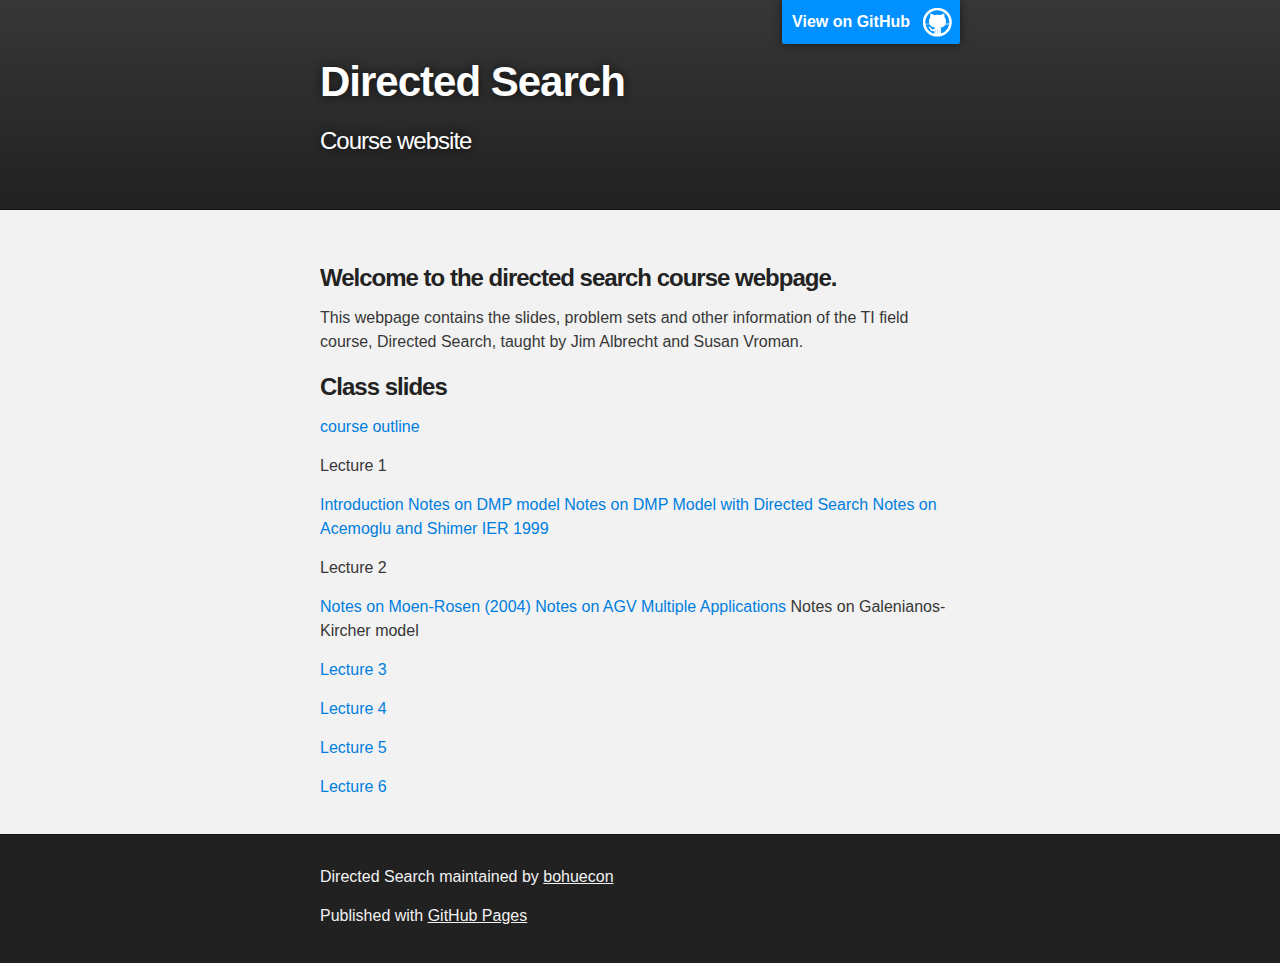
==== index.html @ 9d6cf5e7 "Update index.html" ====
<!DOCTYPE html>
<html>

  <head>
    <meta charset='utf-8'>
    <meta http-equiv="X-UA-Compatible" content="chrome=1">
    <meta name="description" content="Directed Search : Course website">

    <link rel="stylesheet" type="text/css" media="screen" href="stylesheets/stylesheet.css">

    <title>Directed Search</title>
  </head>

  <body>

    <!-- HEADER -->
    <div id="header_wrap" class="outer">
        <header class="inner">
          <a id="forkme_banner" href="https://github.com/bohuecon/directedsearch">View on GitHub</a>

          <h1 id="project_title">Directed Search</h1>
          <h2 id="project_tagline">Course website</h2>
 <!-- 
            <section id="downloads">
              <a class="zip_download_link" href="https://github.com/bohuecon/directedsearch/zipball/master">Download this project as a .zip file</a>
              <a class="tar_download_link" href="https://github.com/bohuecon/directedsearch/tarball/master">Download this project as a tar.gz file</a>
            </section>
   -->
        </header>
    </div>

    <!-- MAIN CONTENT -->
    <div id="main_content_wrap" class="outer">
      <section id="main_content" class="inner">
        <h3>
<a id="welcome-to-the-directed-search-course-webpage" class="anchor" href="#welcome-to-the-directed-search-course-webpage" aria-hidden="true"><span aria-hidden="true" class="octicon octicon-link"></span></a>Welcome to the directed search course webpage.</h3>

<p>This webpage contains the slides, problem sets and other information of the TI field course, Directed Search, taught by Jim Albrecht and Susan Vroman.</p>

<h3>
<a id="class-slides" class="anchor" href="#class-slides" aria-hidden="true"><span aria-hidden="true" class="octicon octicon-link"></span></a>Class slides</h3>

<p><a href="https://www.dropbox.com/s/gn6re4yjhmzwwj5/Course%20Outline.pdf?dl=0">course outline</a></p>

<p>Lecture 1</p>
<p>
  <a href="https://www.dropbox.com/s/04ufv3bjrq9vh15/Notes%20on%20Directed%20Search%20-%20Introduction%20TI%202016.pdf?dl=0">Introduction </a>
  <a href="https://www.dropbox.com/s/om4gltunpb2huo5/DMP%20Model%20--%20Review%20TI%202016.pdf?dl=0">Notes on DMP model</a>
  <a href="https://www.dropbox.com/s/takiwpug9plw7qj/Notes%20on%20DMP%20Model%20with%20Directed%20Search%20TI%202016.pdf?dl=0">Notes on DMP Model with Directed Search</a>
  <a href="https://www.dropbox.com/s/js0kq1zkoezhk9l/Notes%20on%20Acemoglu-ShimerHoldups99TI2016pdf.pdf?dl=0">Notes on Acemoglu and
Shimer IER 1999</a>
</p>

<p>Lecture 2</p>
<p>
  <a href="https://www.dropbox.com/s/y4g6b9a37kfuazq/Notes%20on%20Moen-Rosen%20%282004%29.pdf?dl=0">Notes on Moen-Rosen (2004)</a>
  <a href="https://www.dropbox.com/s/4fqb2acpk4dx4io/AGV%20Multiple%20Applications%20-%20TI%202016.pdf?dl=0">Notes on AGV Multiple Applications</a>
  Notes on Galenianos-Kircher model
</p>

<p><a href="https://www.google.com">Lecture 3</a></p>

<p><a href="https://www.google.com">Lecture 4</a></p>

<p><a href="https://www.google.com">Lecture 5</a></p>

<p><a href="https://www.google.com">Lecture 6</a></p>
      </section>
    </div>

    <!-- FOOTER  -->
    <div id="footer_wrap" class="outer">
      <footer class="inner">
        <p class="copyright">Directed Search maintained by <a href="https://github.com/bohuecon">bohuecon</a></p>
        <p>Published with <a href="https://pages.github.com">GitHub Pages</a></p>
      </footer>
    </div>

    

  </body>
</html>
---- stylesheets/stylesheet.css ----
/*******************************************************************************
Slate Theme for GitHub Pages
by Jason Costello, @jsncostello
*******************************************************************************/

@import url(github-light.css);

/*******************************************************************************
MeyerWeb Reset
*******************************************************************************/

html, body, div, span, applet, object, iframe,
h1, h2, h3, h4, h5, h6, p, blockquote, pre,
a, abbr, acronym, address, big, cite, code,
del, dfn, em, img, ins, kbd, q, s, samp,
small, strike, strong, sub, sup, tt, var,
b, u, i, center,
dl, dt, dd, ol, ul, li,
fieldset, form, label, legend,
table, caption, tbody, tfoot, thead, tr, th, td,
article, aside, canvas, details, embed,
figure, figcaption, footer, header, hgroup,
menu, nav, output, ruby, section, summary,
time, mark, audio, video {
  margin: 0;
  padding: 0;
  border: 0;
  font: inherit;
  vertical-align: baseline;
}

/* HTML5 display-role reset for older browsers */
article, aside, details, figcaption, figure,
footer, header, hgroup, menu, nav, section {
  display: block;
}

ol, ul {
  list-style: none;
}

table {
  border-collapse: collapse;
  border-spacing: 0;
}

/*******************************************************************************
Theme Styles
*******************************************************************************/

body {
  box-sizing: border-box;
  color:#373737;
  background: #212121;
  font-size: 16px;
  font-family: 'Myriad Pro', Calibri, Helvetica, Arial, sans-serif;
  line-height: 1.5;
  -webkit-font-smoothing: antialiased;
}

h1, h2, h3, h4, h5, h6 {
  margin: 10px 0;
  font-weight: 700;
  color:#222222;
  font-family: 'Lucida Grande', 'Calibri', Helvetica, Arial, sans-serif;
  letter-spacing: -1px;
}

h1 {
  font-size: 36px;
  font-weight: 700;
}

h2 {
  padding-bottom: 10px;
  font-size: 32px;
  background: url('../images/bg_hr.png') repeat-x bottom;
}

h3 {
  font-size: 24px;
}

h4 {
  font-size: 21px;
}

h5 {
  font-size: 18px;
}

h6 {
  font-size: 16px;
}

p {
  margin: 10px 0 15px 0;
}

footer p {
  color: #f2f2f2;
}

a {
  text-decoration: none;
  color: #007edf;
  text-shadow: none;

  transition: color 0.5s ease;
  transition: text-shadow 0.5s ease;
  -webkit-transition: color 0.5s ease;
  -webkit-transition: text-shadow 0.5s ease;
  -moz-transition: color 0.5s ease;
  -moz-transition: text-shadow 0.5s ease;
  -o-transition: color 0.5s ease;
  -o-transition: text-shadow 0.5s ease;
  -ms-transition: color 0.5s ease;
  -ms-transition: text-shadow 0.5s ease;
}

a:hover, a:focus {text-decoration: underline;}

footer a {
  color: #F2F2F2;
  text-decoration: underline;
}

em {
  font-style: italic;
}

strong {
  font-weight: bold;
}

img {
  position: relative;
  margin: 0 auto;
  max-width: 739px;
  padding: 5px;
  margin: 10px 0 10px 0;
  border: 1px solid #ebebeb;

  box-shadow: 0 0 5px #ebebeb;
  -webkit-box-shadow: 0 0 5px #ebebeb;
  -moz-box-shadow: 0 0 5px #ebebeb;
  -o-box-shadow: 0 0 5px #ebebeb;
  -ms-box-shadow: 0 0 5px #ebebeb;
}

p img {
  display: inline;
  margin: 0;
  padding: 0;
  vertical-align: middle;
  text-align: center;
  border: none;
}

pre, code {
  width: 100%;
  color: #222;
  background-color: #fff;

  font-family: Monaco, "Bitstream Vera Sans Mono", "Lucida Console", Terminal, monospace;
  font-size: 14px;

  border-radius: 2px;
  -moz-border-radius: 2px;
  -webkit-border-radius: 2px;
}

pre {
  width: 100%;
  padding: 10px;
  box-shadow: 0 0 10px rgba(0,0,0,.1);
  overflow: auto;
}

code {
  padding: 3px;
  margin: 0 3px;
  box-shadow: 0 0 10px rgba(0,0,0,.1);
}

pre code {
  display: block;
  box-shadow: none;
}

blockquote {
  color: #666;
  margin-bottom: 20px;
  padding: 0 0 0 20px;
  border-left: 3px solid #bbb;
}


ul, ol, dl {
  margin-bottom: 15px
}

ul {
  list-style-position: inside;
  list-style: disc;
  padding-left: 20px;
}

ol {
  list-style-position: inside;
  list-style: decimal;
  padding-left: 20px;
}

dl dt {
  font-weight: bold;
}

dl dd {
  padding-left: 20px;
  font-style: italic;
}

dl p {
  padding-left: 20px;
  font-style: italic;
}

hr {
  height: 1px;
  margin-bottom: 5px;
  border: none;
  background: url('../images/bg_hr.png') repeat-x center;
}

table {
  border: 1px solid #373737;
  margin-bottom: 20px;
  text-align: left;
 }

th {
  font-family: 'Lucida Grande', 'Helvetica Neue', Helvetica, Arial, sans-serif;
  padding: 10px;
  background: #373737;
  color: #fff;
 }

td {
  padding: 10px;
  border: 1px solid #373737;
 }

form {
  background: #f2f2f2;
  padding: 20px;
}

/*******************************************************************************
Full-Width Styles
*******************************************************************************/

.outer {
  width: 100%;
}

.inner {
  position: relative;
  max-width: 640px;
  padding: 20px 10px;
  margin: 0 auto;
}

#forkme_banner {
  display: block;
  position: absolute;
  top:0;
  right: 10px;
  z-index: 10;
  padding: 10px 50px 10px 10px;
  color: #fff;
  background: url('../images/blacktocat.png') #0090ff no-repeat 95% 50%;
  font-weight: 700;
  box-shadow: 0 0 10px rgba(0,0,0,.5);
  border-bottom-left-radius: 2px;
  border-bottom-right-radius: 2px;
}

#header_wrap {
  background: #212121;
  background: -moz-linear-gradient(top, #373737, #212121);
  background: -webkit-linear-gradient(top, #373737, #212121);
  background: -ms-linear-gradient(top, #373737, #212121);
  background: -o-linear-gradient(top, #373737, #212121);
  background: linear-gradient(top, #373737, #212121);
}

#header_wrap .inner {
  padding: 50px 10px 30px 10px;
}

#project_title {
  margin: 0;
  color: #fff;
  font-size: 42px;
  font-weight: 700;
  text-shadow: #111 0px 0px 10px;
}

#project_tagline {
  color: #fff;
  font-size: 24px;
  font-weight: 300;
  background: none;
  text-shadow: #111 0px 0px 10px;
}

#downloads {
  position: absolute;
  width: 210px;
  z-index: 10;
  bottom: -40px;
  right: 0;
  height: 70px;
  background: url('../images/icon_download.png') no-repeat 0% 90%;
}

.zip_download_link {
  display: block;
  float: right;
  width: 90px;
  height:70px;
  text-indent: -5000px;
  overflow: hidden;
  background: url(../images/sprite_download.png) no-repeat bottom left;
}

.tar_download_link {
  display: block;
  float: right;
  width: 90px;
  height:70px;
  text-indent: -5000px;
  overflow: hidden;
  background: url(../images/sprite_download.png) no-repeat bottom right;
  margin-left: 10px;
}

.zip_download_link:hover {
  background: url(../images/sprite_download.png) no-repeat top left;
}

.tar_download_link:hover {
  background: url(../images/sprite_download.png) no-repeat top right;
}

#main_content_wrap {
  background: #f2f2f2;
  border-top: 1px solid #111;
  border-bottom: 1px solid #111;
}

#main_content {
  padding-top: 40px;
}

#footer_wrap {
  background: #212121;
}



/*******************************************************************************
Small Device Styles
*******************************************************************************/

@media screen and (max-width: 480px) {
  body {
    font-size:14px;
  }

  #downloads {
    display: none;
  }

  .inner {
    min-width: 320px;
    max-width: 480px;
  }

  #project_title {
  font-size: 32px;
  }

  h1 {
    font-size: 28px;
  }

  h2 {
    font-size: 24px;
  }

  h3 {
    font-size: 21px;
  }

  h4 {
    font-size: 18px;
  }

  h5 {
    font-size: 14px;
  }

  h6 {
    font-size: 12px;
  }

  code, pre {
    min-width: 320px;
    max-width: 480px;
    font-size: 11px;
  }

}
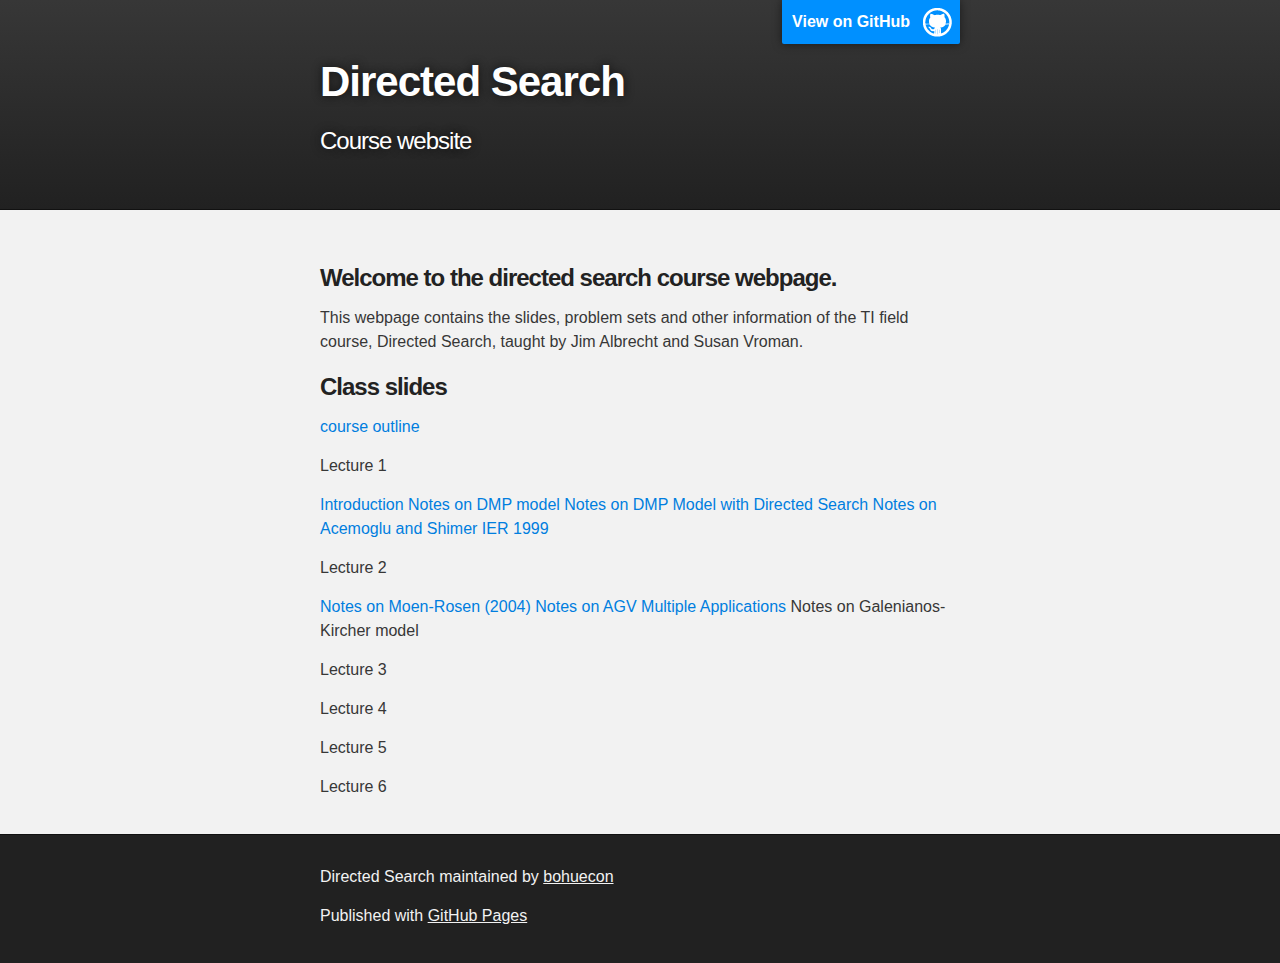
==== commit 2ba01b96: "Update index.html" ====
--- a/index.html
+++ b/index.html
@@ -40,39 +40,39 @@
 <h3>
 <a id="class-slides" class="anchor" href="#class-slides" aria-hidden="true"><span aria-hidden="true" class="octicon octicon-link"></span></a>Class slides</h3>
 
-<p><a href="https://www.dropbox.com/s/gn6re4yjhmzwwj5/Course%20Outline.pdf?dl=0">course outline</a></p>
+<p><a href="https://www.dropbox.com/s/gn6re4yjhmzwwj5/Course%20Outline.pdf?dl=0" target="_blank">course outline</a></p>
 
 <p>Lecture 1</p>
 <p>
-  <a href="https://www.dropbox.com/s/04ufv3bjrq9vh15/Notes%20on%20Directed%20Search%20-%20Introduction%20TI%202016.pdf?dl=0">Introduction </a>
-  <a href="https://www.dropbox.com/s/om4gltunpb2huo5/DMP%20Model%20--%20Review%20TI%202016.pdf?dl=0">Notes on DMP model</a>
-  <a href="https://www.dropbox.com/s/takiwpug9plw7qj/Notes%20on%20DMP%20Model%20with%20Directed%20Search%20TI%202016.pdf?dl=0">Notes on DMP Model with Directed Search</a>
-  <a href="https://www.dropbox.com/s/js0kq1zkoezhk9l/Notes%20on%20Acemoglu-ShimerHoldups99TI2016pdf.pdf?dl=0">Notes on Acemoglu and
+  <a target="_blank" href="https://www.dropbox.com/s/04ufv3bjrq9vh15/Notes%20on%20Directed%20Search%20-%20Introduction%20TI%202016.pdf?dl=0">Introduction </a>
+  <a target="_blank" href="https://www.dropbox.com/s/om4gltunpb2huo5/DMP%20Model%20--%20Review%20TI%202016.pdf?dl=0">Notes on DMP model</a>
+  <a target="_blank" href="https://www.dropbox.com/s/takiwpug9plw7qj/Notes%20on%20DMP%20Model%20with%20Directed%20Search%20TI%202016.pdf?dl=0">Notes on DMP Model with Directed Search</a>
+  <a target="_blank" href="https://www.dropbox.com/s/js0kq1zkoezhk9l/Notes%20on%20Acemoglu-ShimerHoldups99TI2016pdf.pdf?dl=0">Notes on Acemoglu and
 Shimer IER 1999</a>
 </p>
 
 <p>Lecture 2</p>
 <p>
-  <a href="https://www.dropbox.com/s/y4g6b9a37kfuazq/Notes%20on%20Moen-Rosen%20%282004%29.pdf?dl=0">Notes on Moen-Rosen (2004)</a>
-  <a href="https://www.dropbox.com/s/4fqb2acpk4dx4io/AGV%20Multiple%20Applications%20-%20TI%202016.pdf?dl=0">Notes on AGV Multiple Applications</a>
+  <a target="_blank" href="https://www.dropbox.com/s/y4g6b9a37kfuazq/Notes%20on%20Moen-Rosen%20%282004%29.pdf?dl=0">Notes on Moen-Rosen (2004)</a>
+  <a target="_blank" href="https://www.dropbox.com/s/4fqb2acpk4dx4io/AGV%20Multiple%20Applications%20-%20TI%202016.pdf?dl=0">Notes on AGV Multiple Applications</a>
   Notes on Galenianos-Kircher model
 </p>
 
-<p><a href="https://www.google.com">Lecture 3</a></p>
+<p>Lecture 3</p>
 
-<p><a href="https://www.google.com">Lecture 4</a></p>
+<p>Lecture 4</p>
 
-<p><a href="https://www.google.com">Lecture 5</a></p>
+<p>Lecture 5</p>
 
-<p><a href="https://www.google.com">Lecture 6</a></p>
+<p>Lecture 6</p>
       </section>
     </div>
 
     <!-- FOOTER  -->
     <div id="footer_wrap" class="outer">
       <footer class="inner">
-        <p class="copyright">Directed Search maintained by <a href="https://github.com/bohuecon">bohuecon</a></p>
-        <p>Published with <a href="https://pages.github.com">GitHub Pages</a></p>
+        <p class="copyright">Directed Search maintained by <a target="_blank" href="https://github.com/bohuecon">bohuecon</a></p>
+        <p>Published with <a target="_blank" href="https://pages.github.com">GitHub Pages</a></p>
       </footer>
     </div>
 
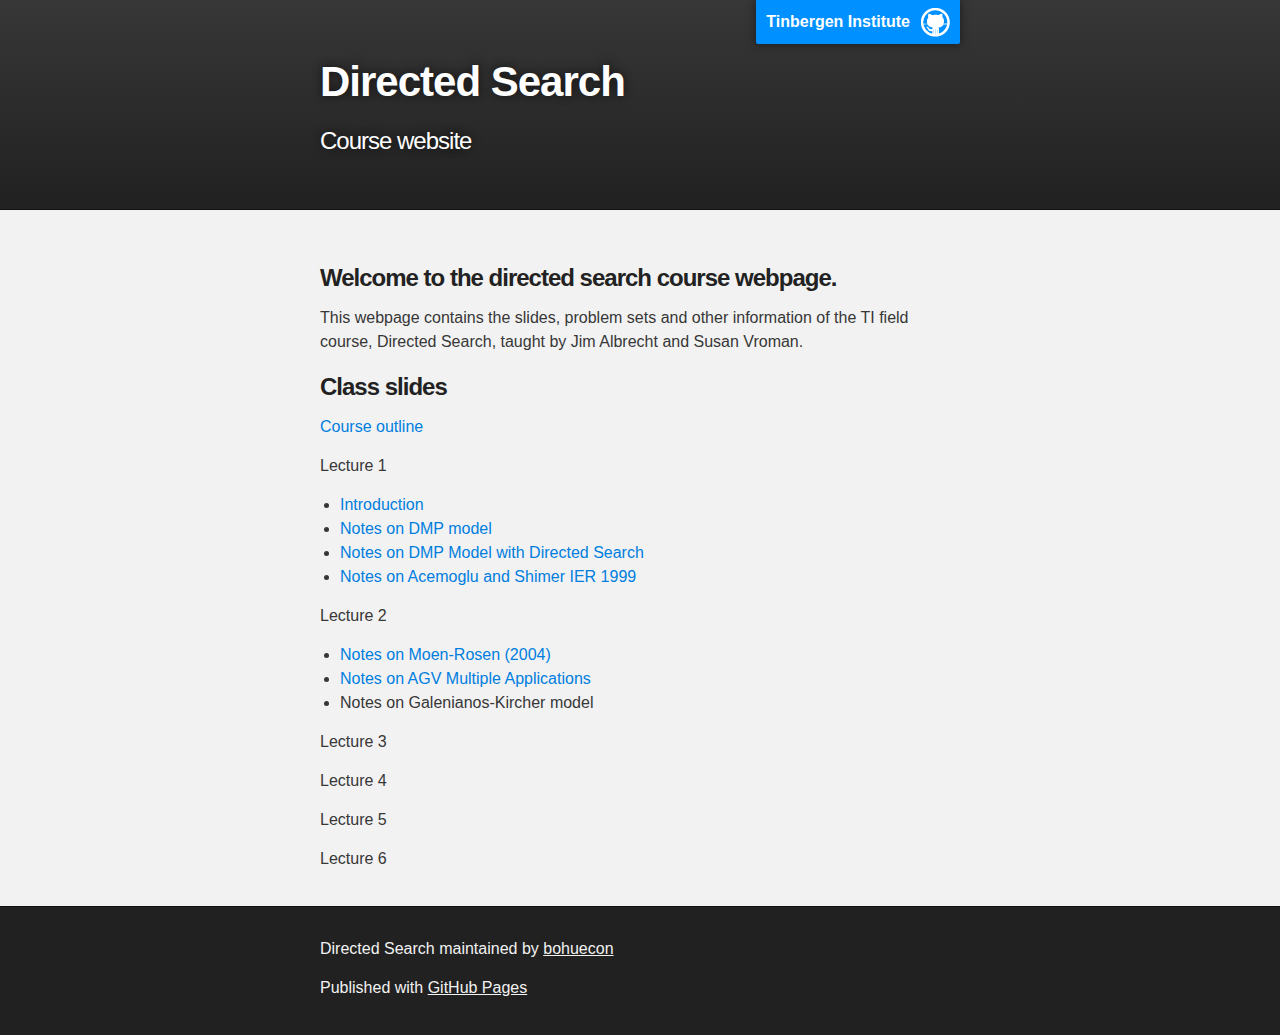
==== commit 2829aaa9: "Update index.html" ====
--- a/index.html
+++ b/index.html
@@ -16,7 +16,7 @@
     <!-- HEADER -->
     <div id="header_wrap" class="outer">
         <header class="inner">
-          <a id="forkme_banner" href="https://github.com/bohuecon/directedsearch">View on GitHub</a>
+          <a id="forkme_banner" href="www.tinbergen.nl">Tinbergen Institute</a>
 
           <h1 id="project_title">Directed Search</h1>
           <h2 id="project_tagline">Course website</h2>
@@ -40,23 +40,22 @@
 <h3>
 <a id="class-slides" class="anchor" href="#class-slides" aria-hidden="true"><span aria-hidden="true" class="octicon octicon-link"></span></a>Class slides</h3>
 
-<p><a href="https://www.dropbox.com/s/gn6re4yjhmzwwj5/Course%20Outline.pdf?dl=0" target="_blank">course outline</a></p>
+<p><a href="https://www.dropbox.com/s/gn6re4yjhmzwwj5/Course%20Outline.pdf?dl=0" target="_blank">Course outline</a></p>
 
 <p>Lecture 1</p>
-<p>
-  <a target="_blank" href="https://www.dropbox.com/s/04ufv3bjrq9vh15/Notes%20on%20Directed%20Search%20-%20Introduction%20TI%202016.pdf?dl=0">Introduction </a>
-  <a target="_blank" href="https://www.dropbox.com/s/om4gltunpb2huo5/DMP%20Model%20--%20Review%20TI%202016.pdf?dl=0">Notes on DMP model</a>
-  <a target="_blank" href="https://www.dropbox.com/s/takiwpug9plw7qj/Notes%20on%20DMP%20Model%20with%20Directed%20Search%20TI%202016.pdf?dl=0">Notes on DMP Model with Directed Search</a>
-  <a target="_blank" href="https://www.dropbox.com/s/js0kq1zkoezhk9l/Notes%20on%20Acemoglu-ShimerHoldups99TI2016pdf.pdf?dl=0">Notes on Acemoglu and
-Shimer IER 1999</a>
-</p>
+<ul>
+  <li><a target="_blank" href="https://www.dropbox.com/s/04ufv3bjrq9vh15/Notes%20on%20Directed%20Search%20-%20Introduction%20TI%202016.pdf?dl=0">Introduction</a></li>
+  <li><a target="_blank" href="https://www.dropbox.com/s/om4gltunpb2huo5/DMP%20Model%20--%20Review%20TI%202016.pdf?dl=0">Notes on DMP model</a></li>
+  <li><a target="_blank" href="https://www.dropbox.com/s/takiwpug9plw7qj/Notes%20on%20DMP%20Model%20with%20Directed%20Search%20TI%202016.pdf?dl=0">Notes on DMP Model with Directed Search</a></li>
+  <li><a target="_blank" href="https://www.dropbox.com/s/js0kq1zkoezhk9l/Notes%20on%20Acemoglu-ShimerHoldups99TI2016pdf.pdf?dl=0">Notes on Acemoglu and Shimer IER 1999</a></li>
+</ul>
 
 <p>Lecture 2</p>
-<p>
-  <a target="_blank" href="https://www.dropbox.com/s/y4g6b9a37kfuazq/Notes%20on%20Moen-Rosen%20%282004%29.pdf?dl=0">Notes on Moen-Rosen (2004)</a>
-  <a target="_blank" href="https://www.dropbox.com/s/4fqb2acpk4dx4io/AGV%20Multiple%20Applications%20-%20TI%202016.pdf?dl=0">Notes on AGV Multiple Applications</a>
-  Notes on Galenianos-Kircher model
-</p>
+<ul>
+  <li><a target="_blank" href="https://www.dropbox.com/s/y4g6b9a37kfuazq/Notes%20on%20Moen-Rosen%20%282004%29.pdf?dl=0">Notes on Moen-Rosen (2004)</a></li>
+  <li><a target="_blank" href="https://www.dropbox.com/s/4fqb2acpk4dx4io/AGV%20Multiple%20Applications%20-%20TI%202016.pdf?dl=0">Notes on AGV Multiple Applications</a></li>
+  <li>Notes on Galenianos-Kircher model</li>
+</ul>
 
 <p>Lecture 3</p>
 
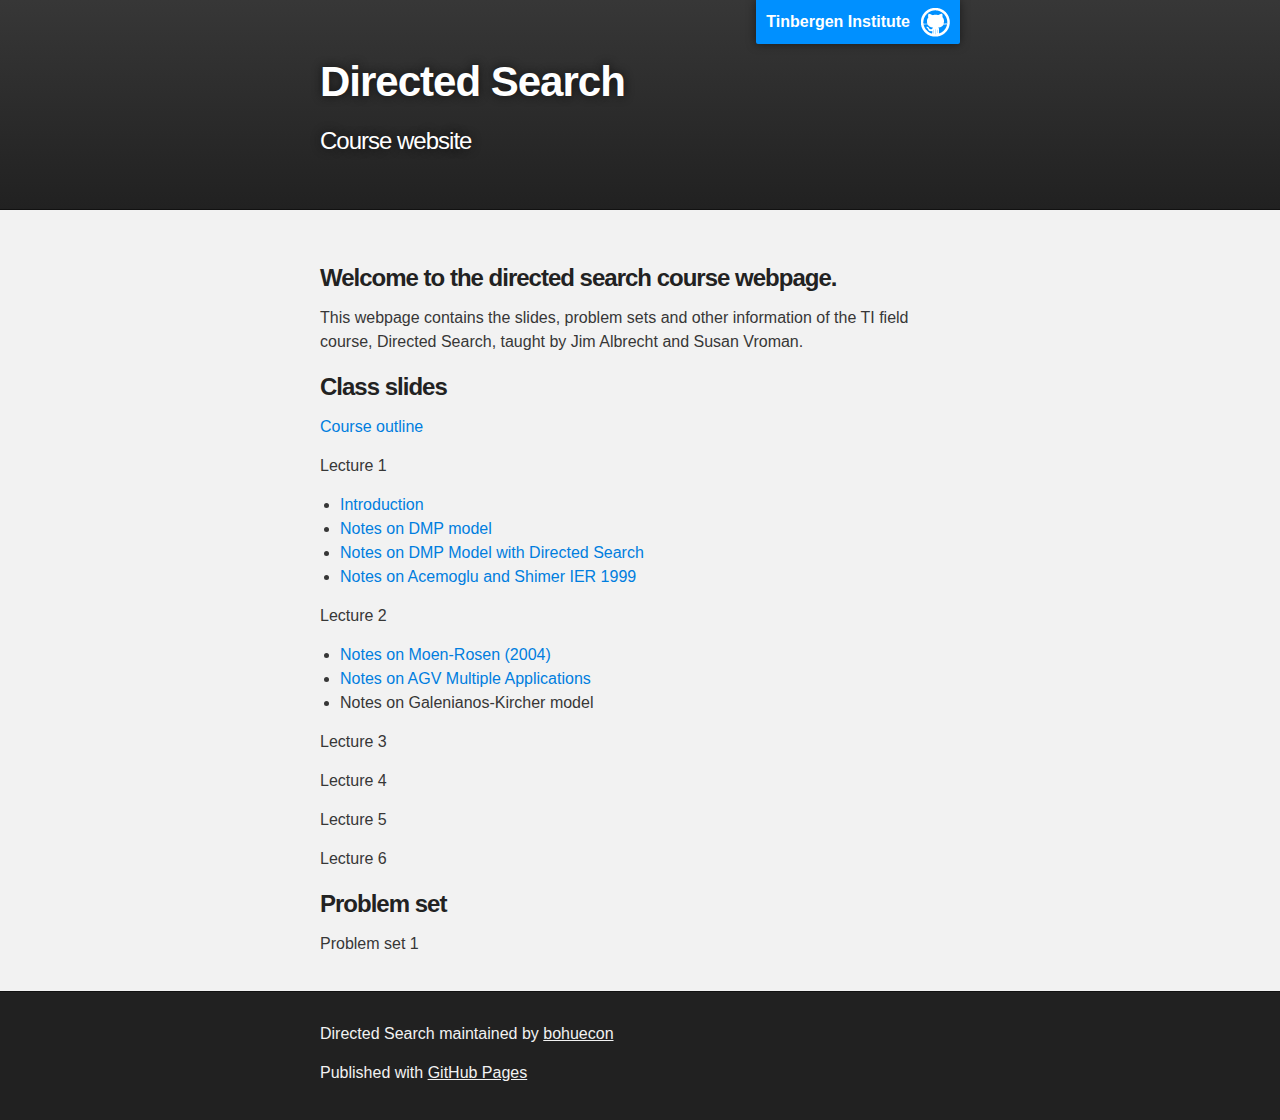
==== commit ee5867e3: "Update index.html" ====
--- a/index.html
+++ b/index.html
@@ -16,7 +16,7 @@
     <!-- HEADER -->
     <div id="header_wrap" class="outer">
         <header class="inner">
-          <a id="forkme_banner" href="www.tinbergen.nl">Tinbergen Institute</a>
+          <a id="forkme_banner" href="https://www.tinbergen.nl">Tinbergen Institute</a>
 
           <h1 id="project_title">Directed Search</h1>
           <h2 id="project_tagline">Course website</h2>
@@ -64,6 +64,13 @@
 <p>Lecture 5</p>
 
 <p>Lecture 6</p>
+
+<h3>
+<a id="class-slides" class="anchor" href="#class-slides" aria-hidden="true"><span aria-hidden="true" class="octicon octicon-link"></span></a>Problem set</h3>
+
+<p>Problem set 1</p>
+
+
       </section>
     </div>
 
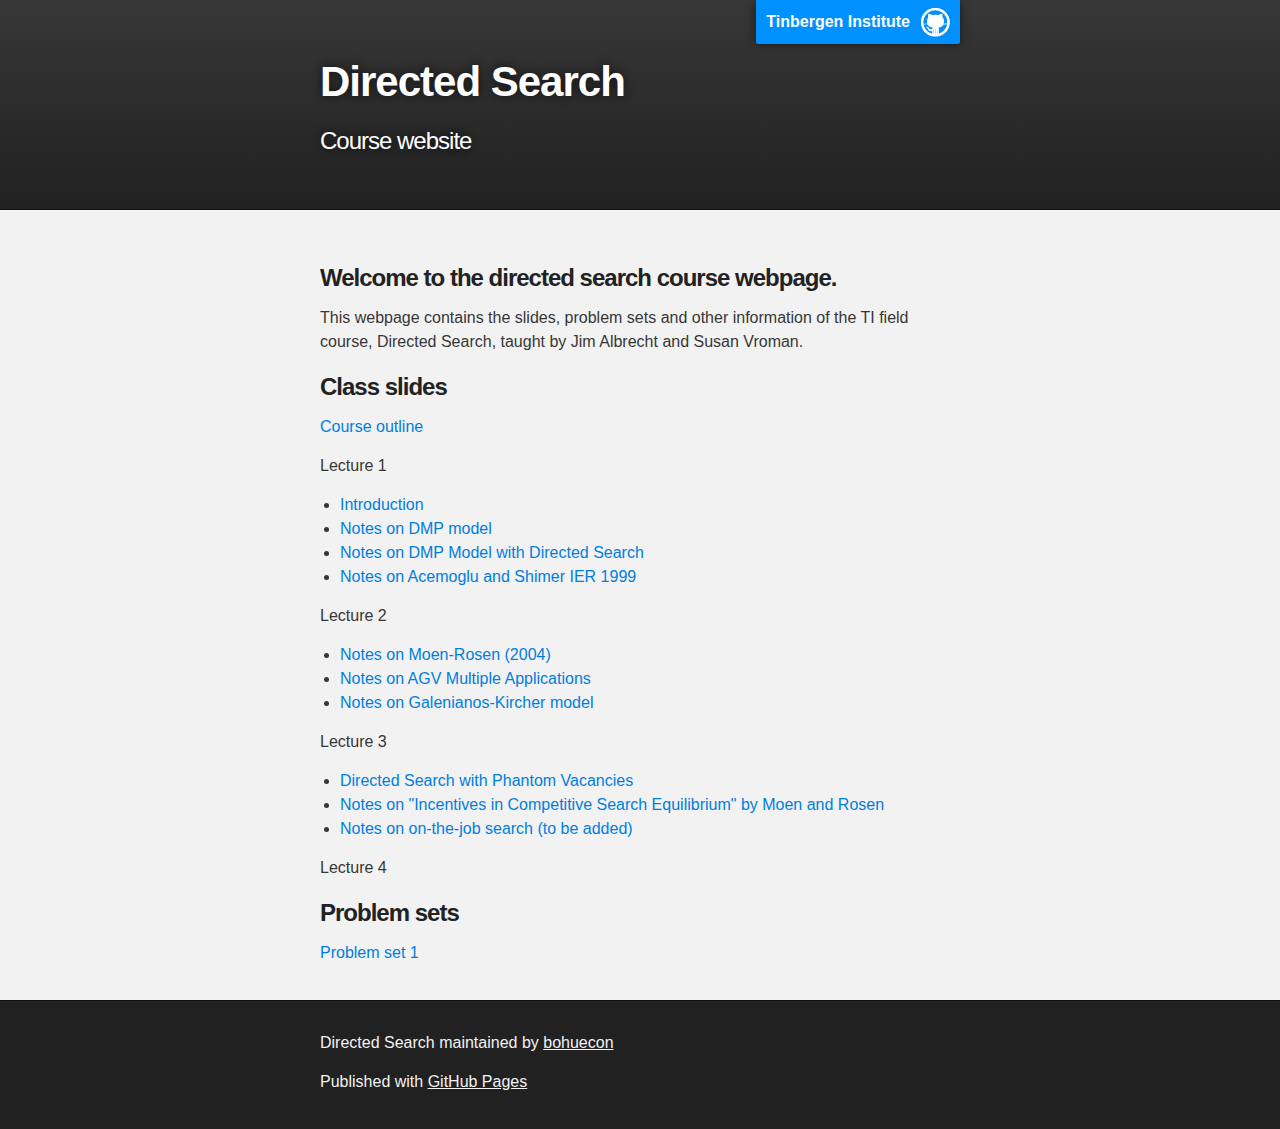
==== commit c5ea6130: "Update index.html" ====
--- a/index.html
+++ b/index.html
@@ -54,21 +54,23 @@
 <ul>
   <li><a target="_blank" href="https://www.dropbox.com/s/y4g6b9a37kfuazq/Notes%20on%20Moen-Rosen%20%282004%29.pdf?dl=0">Notes on Moen-Rosen (2004)</a></li>
   <li><a target="_blank" href="https://www.dropbox.com/s/4fqb2acpk4dx4io/AGV%20Multiple%20Applications%20-%20TI%202016.pdf?dl=0">Notes on AGV Multiple Applications</a></li>
-  <li>Notes on Galenianos-Kircher model</li>
+  <li><a target="_blank" href="https://www.dropbox.com/s/7pzv8mlq2yo2iui/Notes%20on%20Galenianos-Kircher%20JET%202009%20TI%202016.pdf?dl=0">Notes on Galenianos-Kircher model</a></li>
 </ul>
 
 <p>Lecture 3</p>
+<ul>
+  <li><a target="_blank" href="https://www.dropbox.com/s/zuqcqqclwhqe5ow/ADVSlidesSAMAmsterdamMay2016.pdf?dl=0">Directed Search with Phantom Vacancies</a></li>
+  <li><a target="_blank" href="https://www.dropbox.com/s/hd7judx0c95uhaq/Notes%20on%20Moen%20and%20Rosen%202011%20-%20TI%202016.pdf?dl=0">Notes on "Incentives in Competitive Search Equilibrium" by Moen and Rosen</a></li>
+  <li><a target="_blank" href="  ">Notes on on-the-job search (to be added)</a></li>
+</ul>
 
 <p>Lecture 4</p>
 
-<p>Lecture 5</p>
-
-<p>Lecture 6</p>
 
 <h3>
-<a id="class-slides" class="anchor" href="#class-slides" aria-hidden="true"><span aria-hidden="true" class="octicon octicon-link"></span></a>Problem set</h3>
+<a id="class-slides" class="anchor" href="#class-slides" aria-hidden="true"><span aria-hidden="true" class="octicon octicon-link"></span></a>Problem sets</h3>
 
-<p>Problem set 1</p>
+<p><a target="_blank" href="https://www.dropbox.com/s/1d06yognj44lwso/Problem%20Set%201%20TI%202016.pdf?dl=0">Problem set 1</a></p>
 
 
       </section>
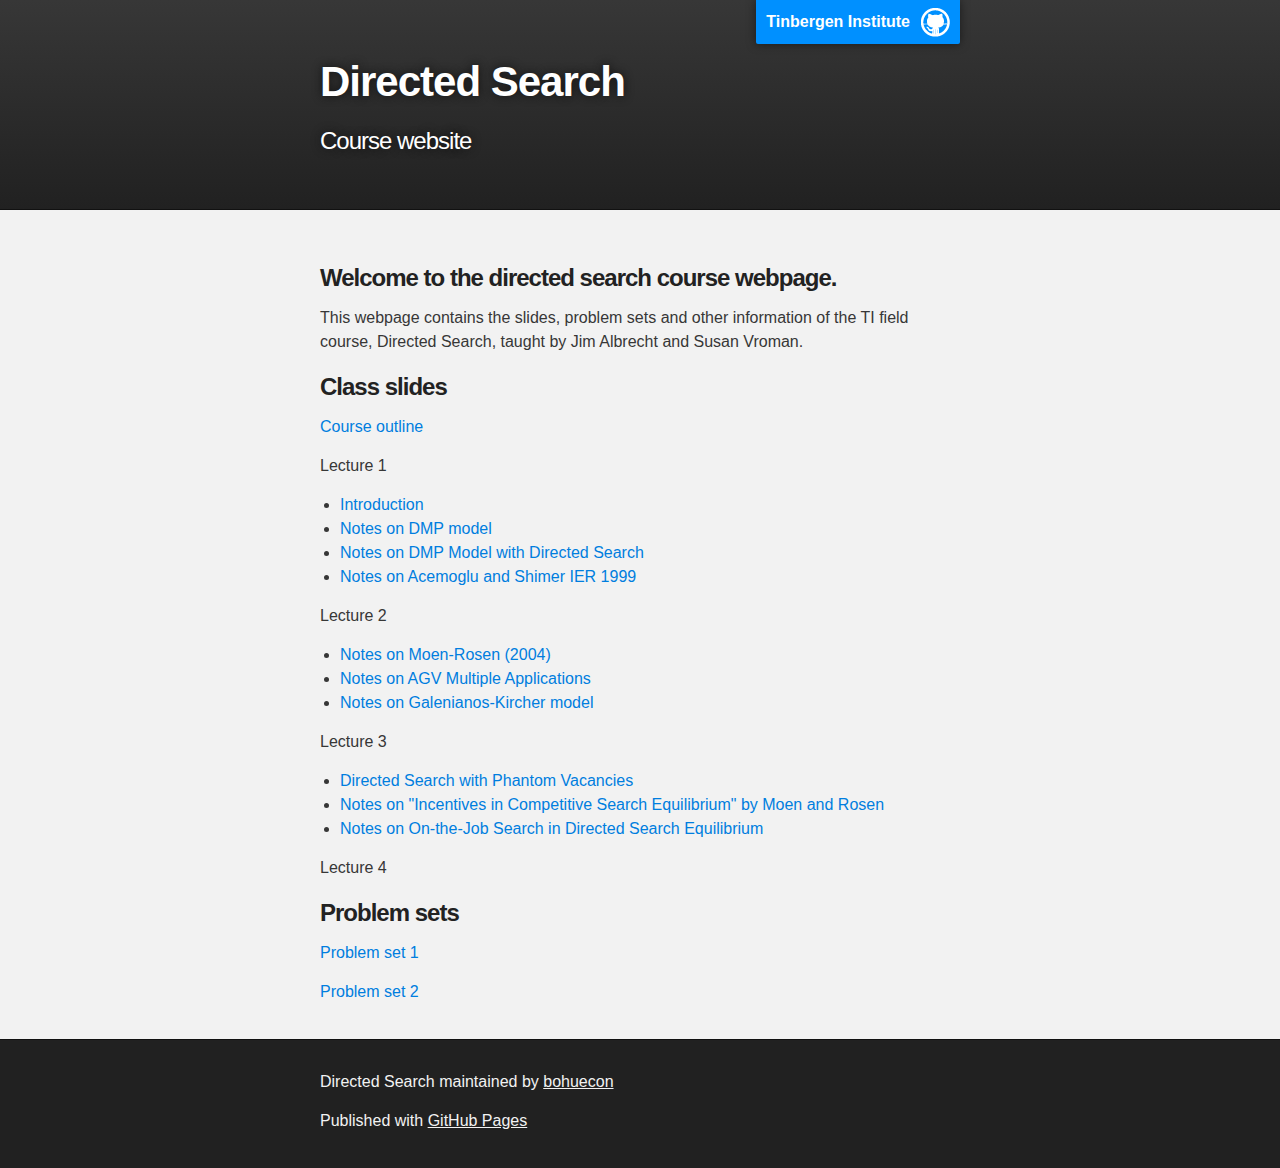
==== commit 9ec97f4b: "Update index.html" ====
--- a/index.html
+++ b/index.html
@@ -61,7 +61,7 @@
 <ul>
   <li><a target="_blank" href="https://www.dropbox.com/s/zuqcqqclwhqe5ow/ADVSlidesSAMAmsterdamMay2016.pdf?dl=0">Directed Search with Phantom Vacancies</a></li>
   <li><a target="_blank" href="https://www.dropbox.com/s/hd7judx0c95uhaq/Notes%20on%20Moen%20and%20Rosen%202011%20-%20TI%202016.pdf?dl=0">Notes on "Incentives in Competitive Search Equilibrium" by Moen and Rosen</a></li>
-  <li><a target="_blank" href="  ">Notes on on-the-job search (to be added)</a></li>
+  <li><a target="_blank" href="https://www.dropbox.com/s/dlxdfcdp5uxv1ob/Notes%20on%20On-the-Job%20Search%20in%20Directed%20Search%20Equilibrium%20-%20TI%202016.pdf?dl=0">Notes on On-the-Job Search in Directed Search Equilibrium</a></li>
 </ul>
 
 <p>Lecture 4</p>
@@ -71,7 +71,7 @@
 <a id="class-slides" class="anchor" href="#class-slides" aria-hidden="true"><span aria-hidden="true" class="octicon octicon-link"></span></a>Problem sets</h3>
 
 <p><a target="_blank" href="https://www.dropbox.com/s/1d06yognj44lwso/Problem%20Set%201%20TI%202016.pdf?dl=0">Problem set 1</a></p>
-
+<p><a target="_blank" href="https://www.dropbox.com/s/kijlf1msnyn7mgn/Assignment%202%20-%20Spring%202016TI.pdf?dl=0">Problem set 2</a></p>
 
       </section>
     </div>
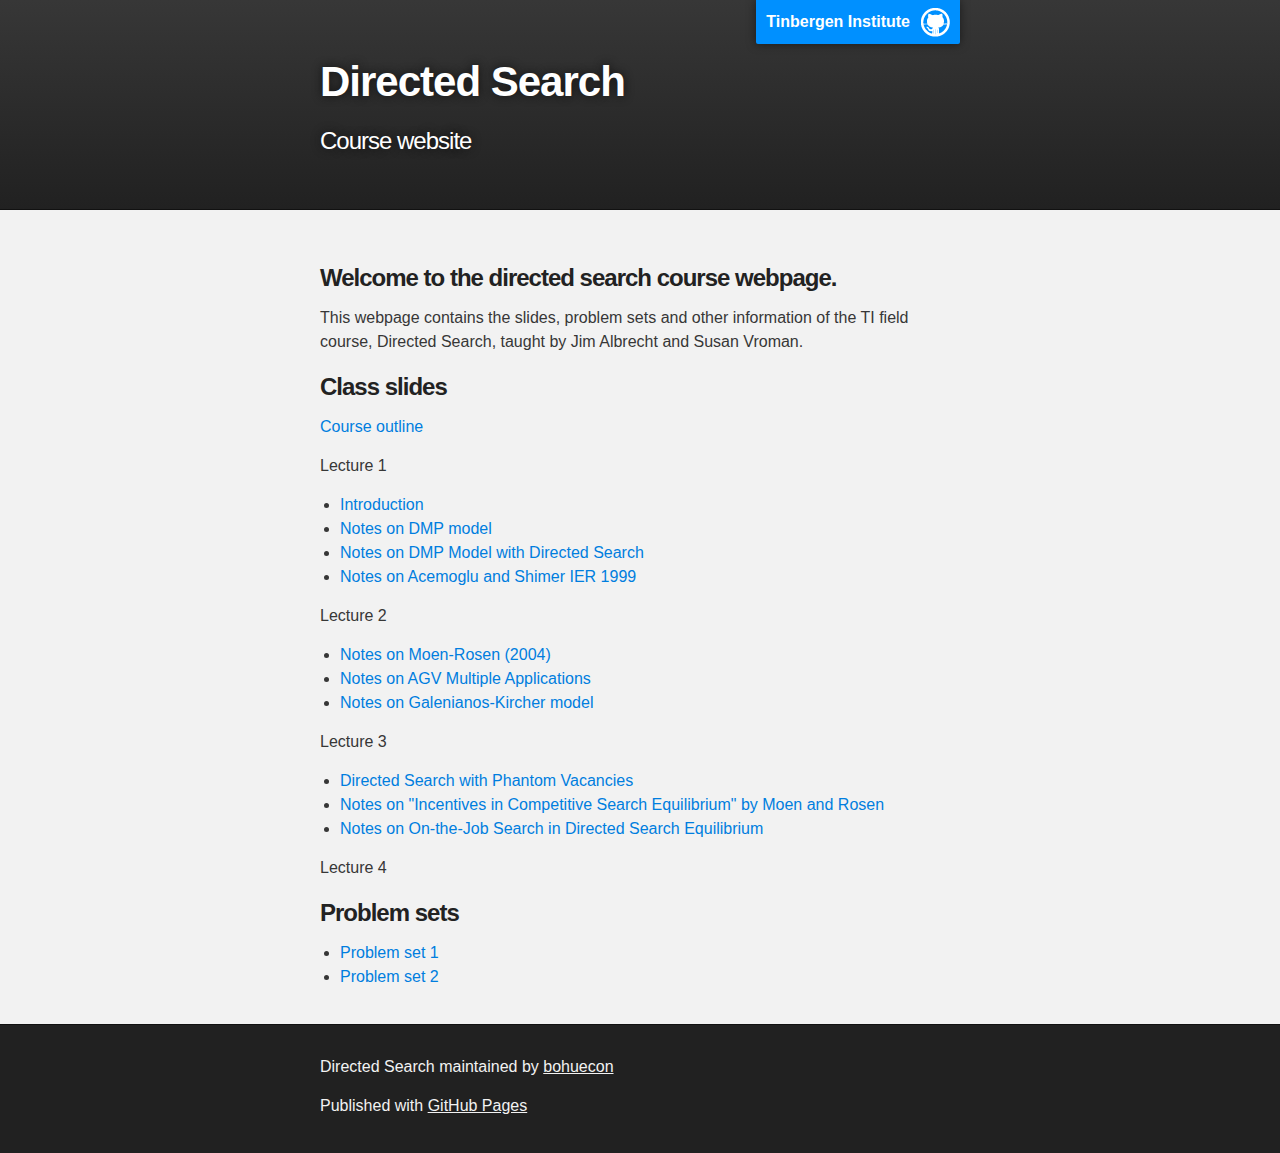
==== commit 6a51b52e: "Update index.html" ====
--- a/index.html
+++ b/index.html
@@ -70,8 +70,12 @@
 <h3>
 <a id="class-slides" class="anchor" href="#class-slides" aria-hidden="true"><span aria-hidden="true" class="octicon octicon-link"></span></a>Problem sets</h3>
 
-<p><a target="_blank" href="https://www.dropbox.com/s/1d06yognj44lwso/Problem%20Set%201%20TI%202016.pdf?dl=0">Problem set 1</a></p>
-<p><a target="_blank" href="https://www.dropbox.com/s/kijlf1msnyn7mgn/Assignment%202%20-%20Spring%202016TI.pdf?dl=0">Problem set 2</a></p>
+<ul>
+  <li><a target="_blank" href="https://www.dropbox.com/s/1d06yognj44lwso/Problem%20Set%201%20TI%202016.pdf?dl=0">Problem set 1</a>
+  </li>
+  <li><a target="_blank" href="https://www.dropbox.com/s/kijlf1msnyn7mgn/Assignment%202%20-%20Spring%202016TI.pdf?dl=0">Problem set 2</a>
+  </li>
+</ul>
 
       </section>
     </div>
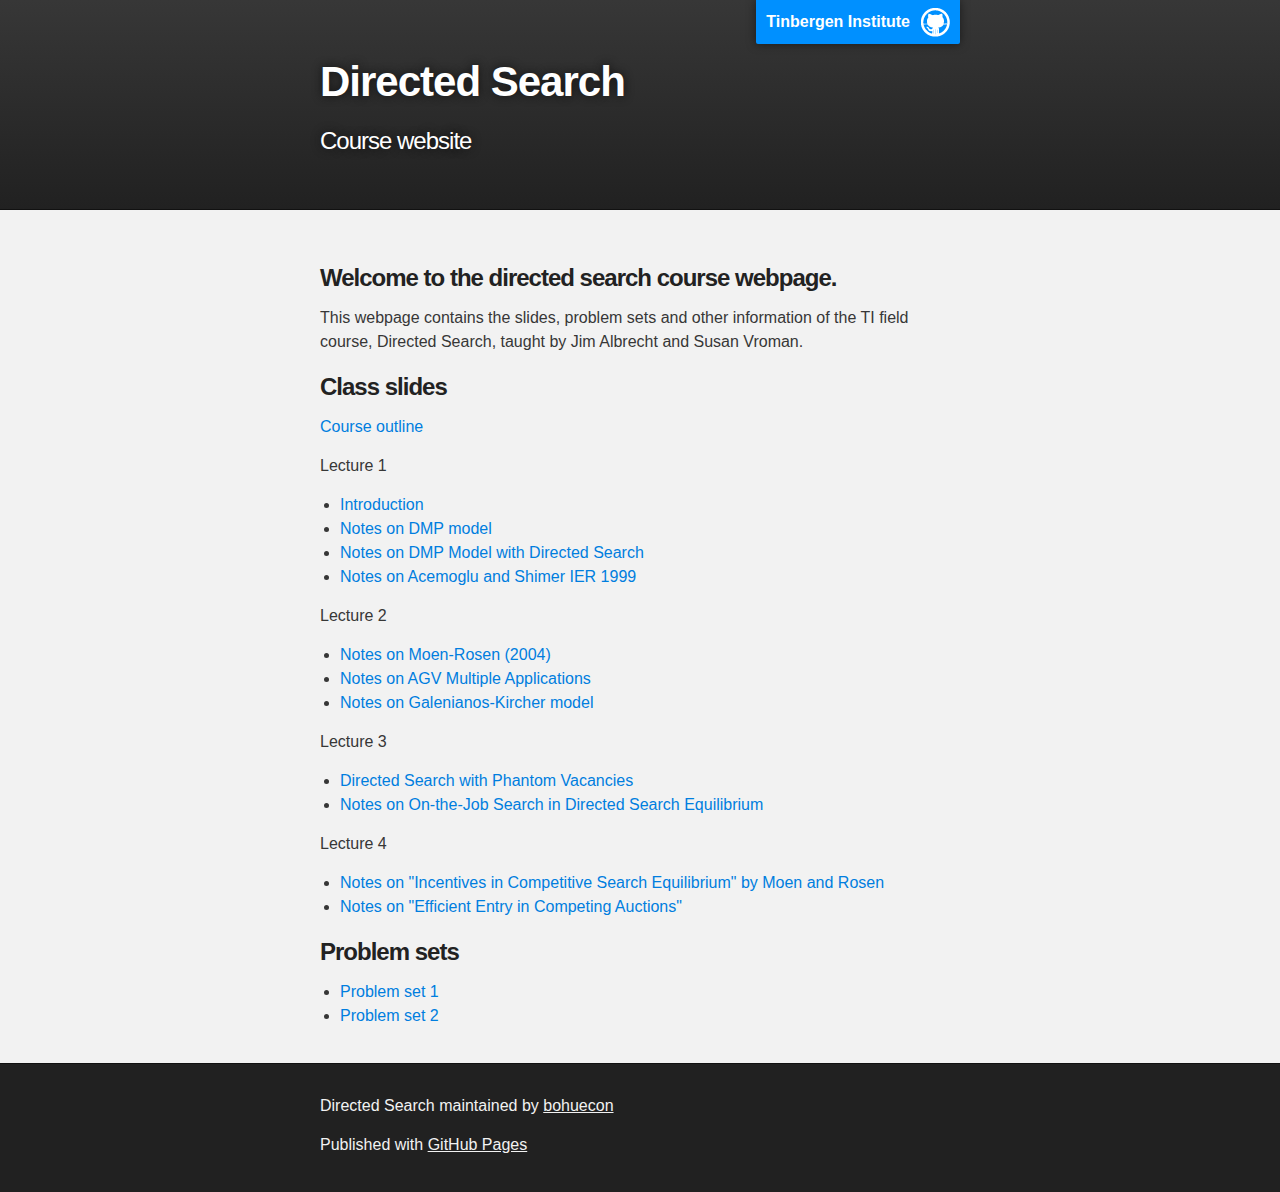
==== commit b6ab3e76: "Update index.html" ====
--- a/index.html
+++ b/index.html
@@ -60,12 +60,15 @@
 <p>Lecture 3</p>
 <ul>
   <li><a target="_blank" href="https://www.dropbox.com/s/zuqcqqclwhqe5ow/ADVSlidesSAMAmsterdamMay2016.pdf?dl=0">Directed Search with Phantom Vacancies</a></li>
-  <li><a target="_blank" href="https://www.dropbox.com/s/hd7judx0c95uhaq/Notes%20on%20Moen%20and%20Rosen%202011%20-%20TI%202016.pdf?dl=0">Notes on "Incentives in Competitive Search Equilibrium" by Moen and Rosen</a></li>
+
   <li><a target="_blank" href="https://www.dropbox.com/s/dlxdfcdp5uxv1ob/Notes%20on%20On-the-Job%20Search%20in%20Directed%20Search%20Equilibrium%20-%20TI%202016.pdf?dl=0">Notes on On-the-Job Search in Directed Search Equilibrium</a></li>
 </ul>
 
 <p>Lecture 4</p>
-
+<ul>
+  <li><a target="_blank" href="https://www.dropbox.com/s/hd7judx0c95uhaq/Notes%20on%20Moen%20and%20Rosen%202011%20-%20TI%202016.pdf?dl=0">Notes on "Incentives in Competitive Search Equilibrium" by Moen and Rosen</a></li>
+  <li><a target="_blank" href="https://www.dropbox.com/s/1afxwludbc6wecz/Efficient%20Entry%20in%20Competing%20Auctions%20-TI%20May16.pdf?dl=0">Notes on "Efficient Entry in Competing Auctions"</a></li>
+</ul>
 
 <h3>
 <a id="class-slides" class="anchor" href="#class-slides" aria-hidden="true"><span aria-hidden="true" class="octicon octicon-link"></span></a>Problem sets</h3>
